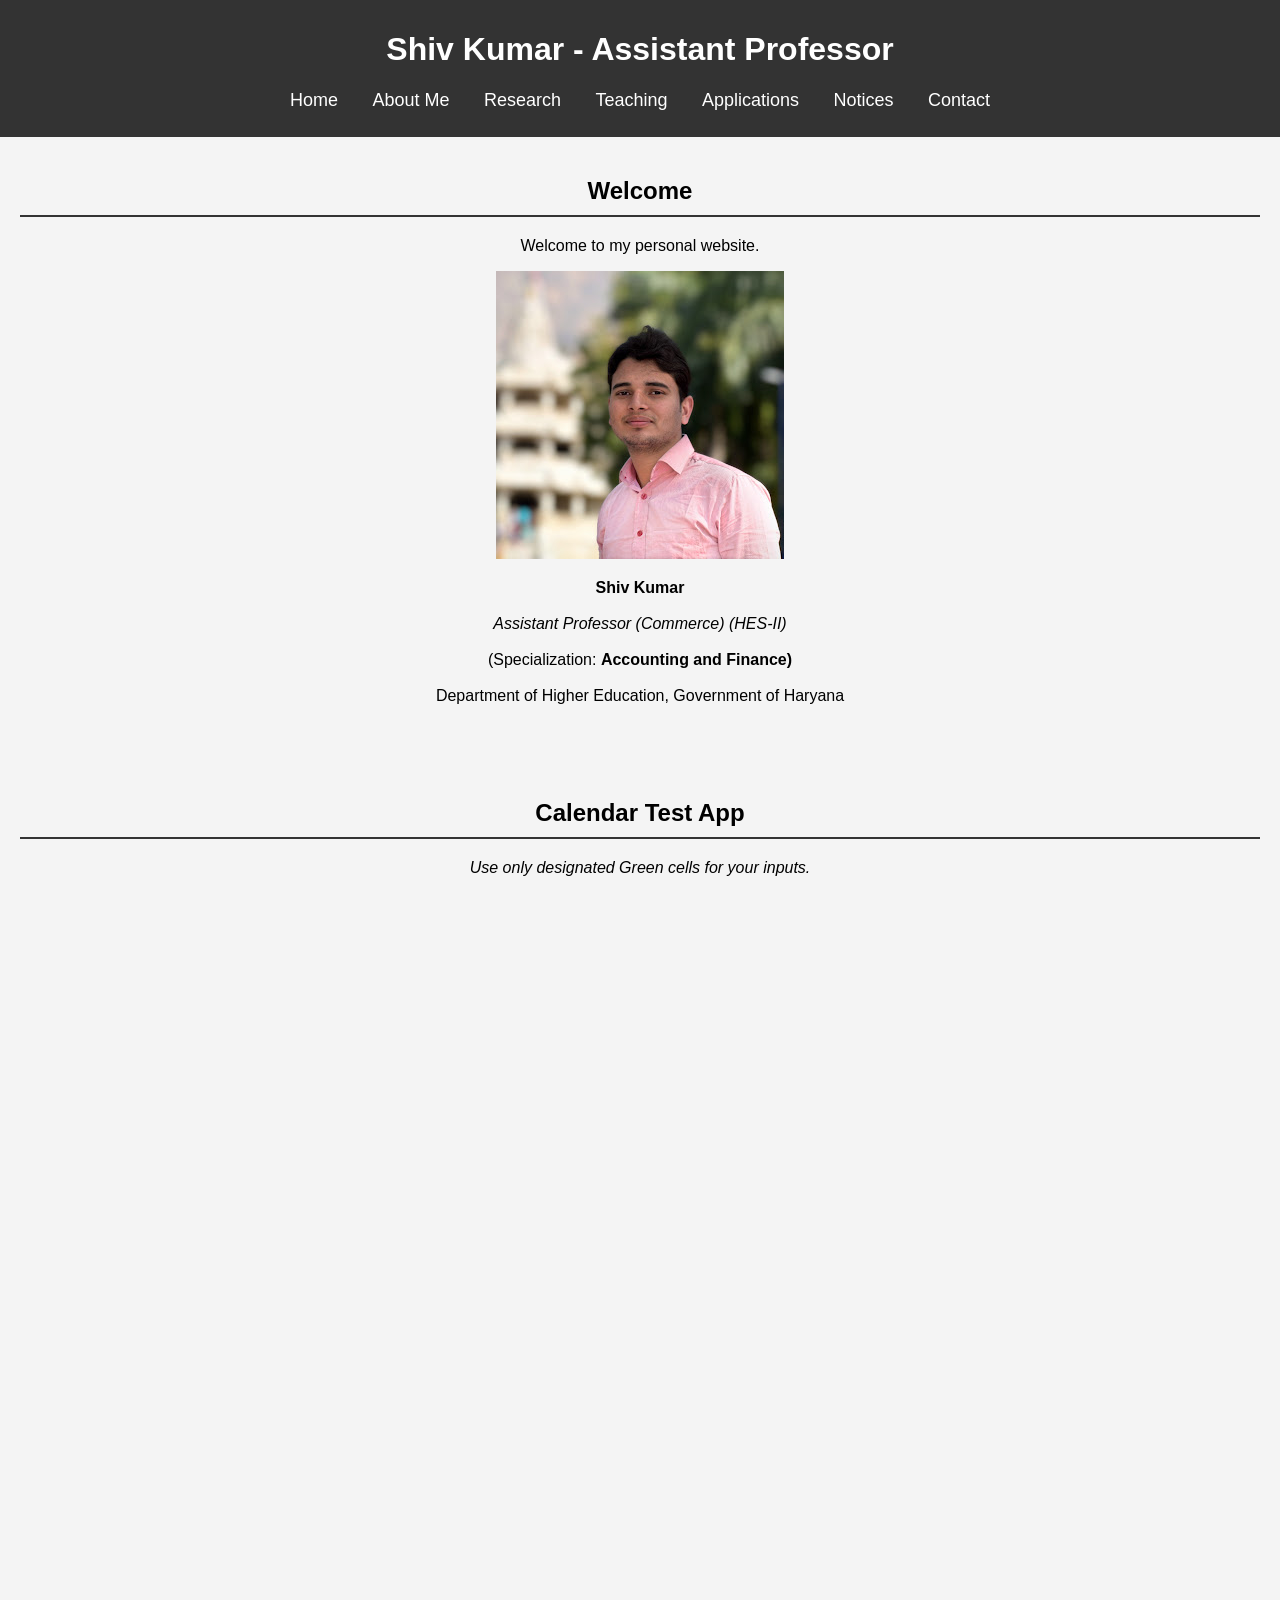
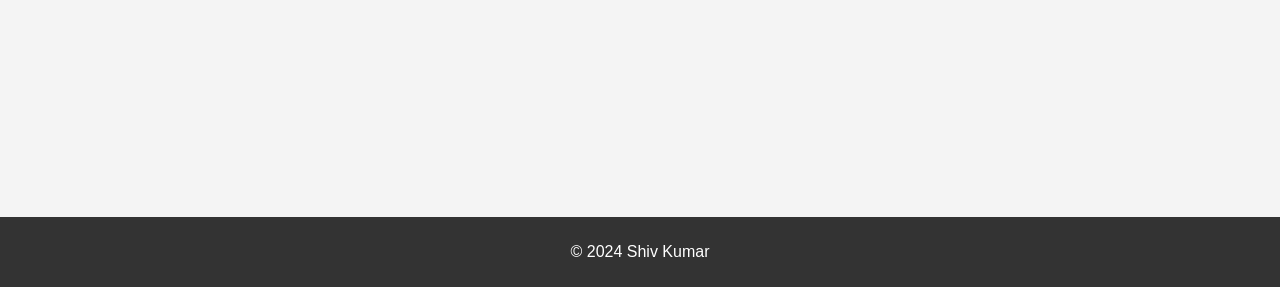
==== index.html @ b19b98e0 "Update navigation and content in index.html" ====
<!DOCTYPE html>
<html lang="en">
<head>
    <meta charset="UTF-8">
    <meta name="viewport" content="width=device-width, initial-scale=1.0">
    <title>Shiv Kumar - Assistant Professor</title>
    <link rel="stylesheet" href="styles.css">
</head>
<body>
    <header>
        <h1>Shiv Kumar - Assistant Professor</h1>
        <nav>
            <ul>
                <li><a href="index.html">Home</a></li>
                <li><a href="about.html">About Me</a></li>
                <li><a href="research.html">Research</a></li>
                <li><a href="teaching.html">Teaching</a></li>
                <li><a href="applications.html">Applications</a></li>
                <li><a href="notices.html">Notices</a></li>
                <li><a href="contact.html">Contact</a></li>
            </ul>
        </nav>
    </header>
    <center>
    <section id="welcome">
        <h2>Welcome</h2>
        <p>Welcome to my personal website.<p /> 
        <img src="your-image.jpg" alt="Your Image" class="center">
        <p> <strong>Shiv Kumar</strong> <br> </br> 
        <em>Assistant Professor (Commerce) (HES-II) </em> <br> </br>
        (Specialization: <strong>Accounting and Finance)</strong> <br> </br>
        Department of Higher Education, Government of Haryana  <br> </br> 
        </p> </center>
    
	</section>
    <center>    
    <section id="excelSection"> 
      <h2>Calendar Test App</h2>
		<p><em>Use only designated Green cells for your inputs.</em></p> 
      <!-- Replace the src below with the actual embed link from OneDrive -->
      <iframe width="1160" height="900" frameborder="0" scrolling="no" src="https://1drv.ms/x/c/396a1a8f22414c96/IQTPSV_ye3naRZGY0El8PyOSAfvU5MnJg1t62WobRX8FXQQ?em=2&AllowTyping=True&ActiveCell='CalMatrix'!c2&wdHideGridlines=True&wdHideHeaders=True&wdInConfigurator=True&wdInConfigurator=True"></iframe>
	  </center>
	</section>  
    <footer>
        <p>&copy; 2024 Shiv Kumar</p>
    </footer>
</body>
</html>
---- styles.css ----
body {
    font-family: Arial, sans-serif;
    margin: 0;
    padding: 0;
    background-color: #f4f4f4;
}

header {
    background-color: #333;
    color: #fff;
    padding: 10px 0;
    text-align: center;
}

nav {
    text-align: center;
    margin: 10px 0;
}

nav ul {
    list-style-type: none;
    padding: 0;
}

nav ul li {
    display: inline;
    margin: 0 15px;
}

nav ul li a {
    color: #fff;
    text-decoration: none;
    font-size: 18px;
}

section {
    padding: 20px;
}

footer {
    background-color: #333;
    color: #fff;
    text-align: center;
    padding: 10px 0;
    position: relative;
    width: 100%;
    bottom: 0;
}

h2 {
    border-bottom: 2px solid #333;
    padding-bottom: 10px;
    margin-bottom: 20px;
}

table {
    width: 100%;
    border-collapse: collapse;
    margin-bottom: 20px;
}

table, th, td {
    border: 1px solid #ddd;
}

th, td {
    padding: 10px;
    text-align: left;
}

th {
    background-color: #f2f2f2;
}

img {
    max-width: 100%;
    height: auto;
}
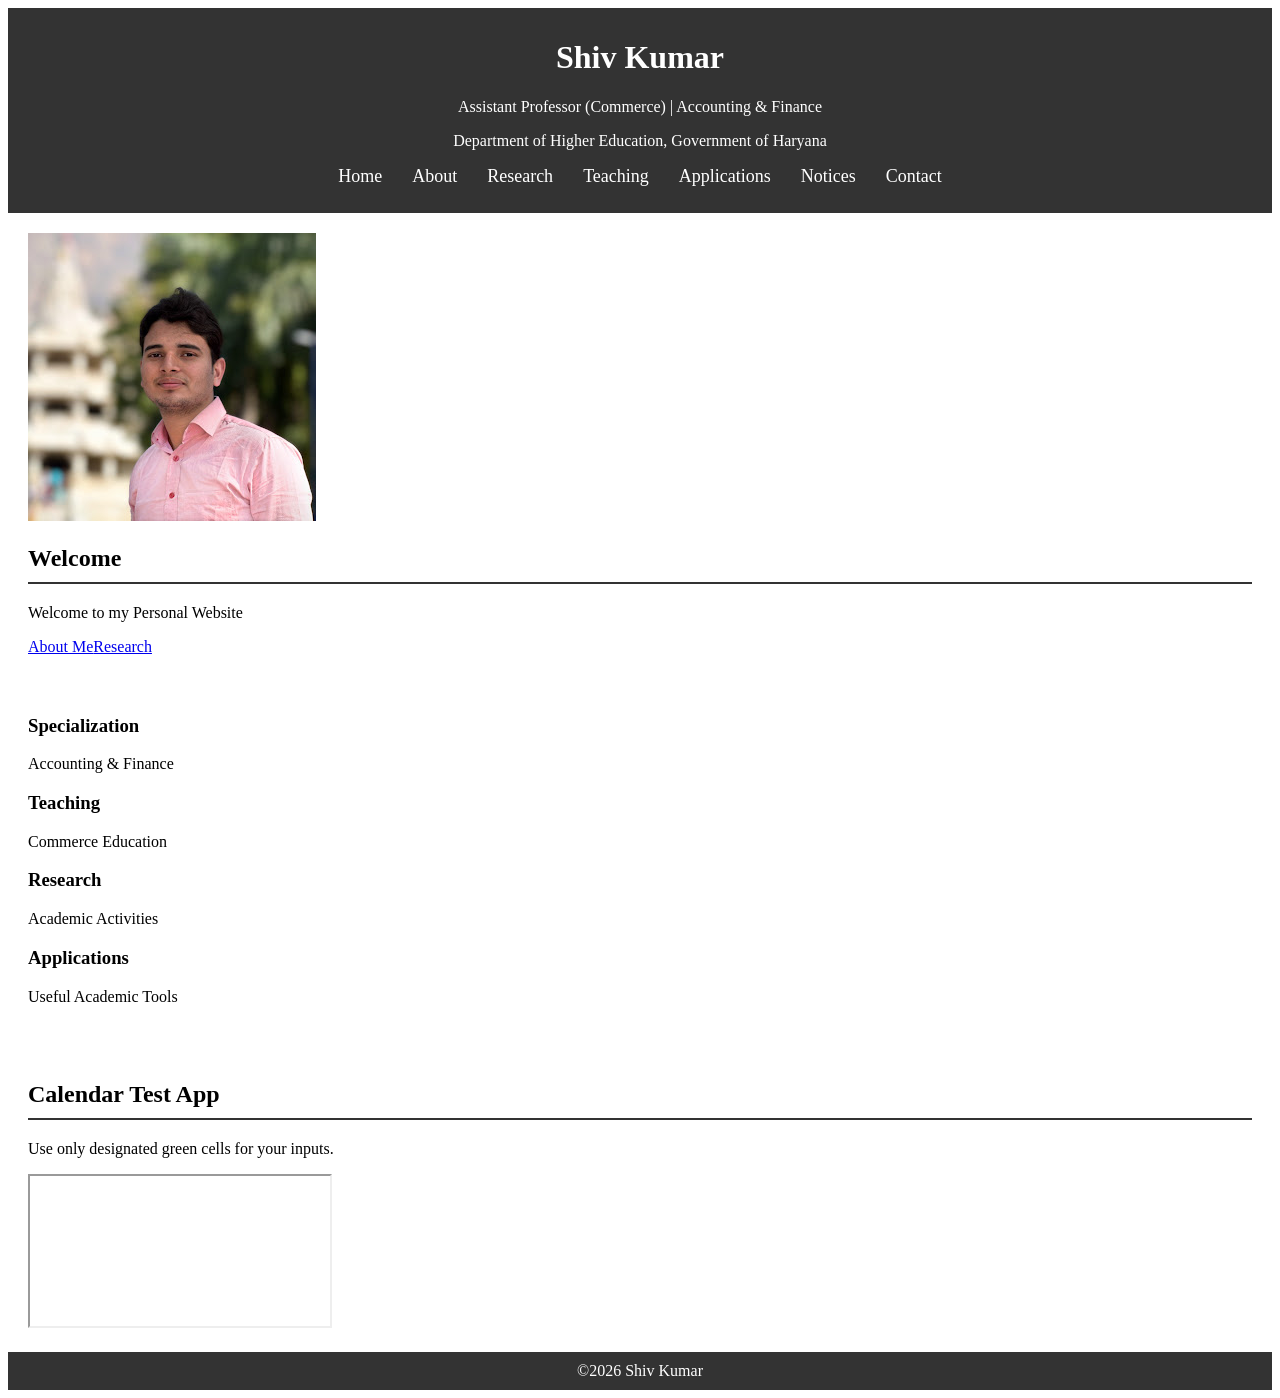
==== commit b093394e: "Update index.html" ====
--- a/index.html
+++ b/index.html
@@ -1,48 +1 @@
-<!DOCTYPE html>
-<html lang="en">
-<head>
-    <meta charset="UTF-8">
-    <meta name="viewport" content="width=device-width, initial-scale=1.0">
-    <title>Shiv Kumar - Assistant Professor</title>
-    <link rel="stylesheet" href="styles.css">
-</head>
-<body>
-    <header>
-        <h1>Shiv Kumar - Assistant Professor</h1>
-        <nav>
-            <ul>
-                <li><a href="index.html">Home</a></li>
-                <li><a href="about.html">About Me</a></li>
-                <li><a href="research.html">Research</a></li>
-                <li><a href="teaching.html">Teaching</a></li>
-                <li><a href="applications.html">Applications</a></li>
-                <li><a href="notices.html">Notices</a></li>
-                <li><a href="contact.html">Contact</a></li>
-            </ul>
-        </nav>
-    </header>
-    <center>
-    <section id="welcome">
-        <h2>Welcome</h2>
-        <p>Welcome to my personal website.<p /> 
-        <img src="your-image.jpg" alt="Your Image" class="center">
-        <p> <strong>Shiv Kumar</strong> <br> </br> 
-        <em>Assistant Professor (Commerce) (HES-II) </em> <br> </br>
-        (Specialization: <strong>Accounting and Finance)</strong> <br> </br>
-        Department of Higher Education, Government of Haryana  <br> </br> 
-        </p> </center>
-    
-	</section>
-    <center>    
-    <section id="excelSection"> 
-      <h2>Calendar Test App</h2>
-		<p><em>Use only designated Green cells for your inputs.</em></p> 
-      <!-- Replace the src below with the actual embed link from OneDrive -->
-      <iframe width="1160" height="900" frameborder="0" scrolling="no" src="https://1drv.ms/x/c/396a1a8f22414c96/IQTPSV_ye3naRZGY0El8PyOSAfvU5MnJg1t62WobRX8FXQQ?em=2&AllowTyping=True&ActiveCell='CalMatrix'!c2&wdHideGridlines=True&wdHideHeaders=True&wdInConfigurator=True&wdInConfigurator=True"></iframe>
-	  </center>
-	</section>  
-    <footer>
-        <p>&copy; 2024 Shiv Kumar</p>
-    </footer>
-</body>
-</html>
+<!doctype html><html><head><meta charset='utf-8'><meta name='viewport' content='width=device-width,initial-scale=1'><title>Shiv Kumar | Assistant Professor</title><link rel='stylesheet' href='styles.css'></head><body><header><h1>Shiv Kumar</h1><div>Assistant Professor (Commerce) | Accounting & Finance<p>Department of Higher Education, Government of Haryana</p></div><nav><ul><li><a href='index.html'>Home</a></li><li><a href='about.html'>About</a></li><li><a href='research.html'>Research</a></li><li><a href='teaching.html'>Teaching</a></li><li><a href='applications.html'>Applications</a></li><li><a href='notices.html'>Notices</a></li><li><a href='contact.html'>Contact</a></li></ul></nav></header><section class='hero'><img src='your-image.jpg' class='profile-photo'><h2>Welcome</h2><p class='tag'>Welcome to my Personal Website</p><div class='buttons'><a href='about.html'>About Me</a><a href='research.html'>Research</a></div></section><section><div class='cards'><div class='card'><h3>Specialization</h3><p>Accounting & Finance</p></div><div class='card'><h3>Teaching</h3><p>Commerce Education</p></div><div class='card'><h3>Research</h3><p>Academic Activities</p></div><div class='card'><h3>Applications</h3><p>Useful Academic Tools</p></div></div></section><section><h2>Calendar Test App</h2><p>Use only designated green cells for your inputs.</p><iframe src='https://1drv.ms/x/c/396a1a8f22414c96/IQTPSV_ye3naRZGY0El8PyOSAfvU5MnJg1t62WobRX8FXQQ?em=2&AllowTyping=True&ActiveCell='></iframe></section><footer>&copy;2026 Shiv Kumar</footer></body></html>
--- a/styles.css
+++ b/styles.css
@@ -1,4 +1,4 @@
-body {
+kbody {
     font-family: Arial, sans-serif;
     margin: 0;
     padding: 0;
@@ -76,3 +76,9 @@
     max-width: 100%;
     height: auto;
 }
+
+.linkedin-wrap {
+  display: flex;
+  justify-content: center;
+  align-items: center;
+}
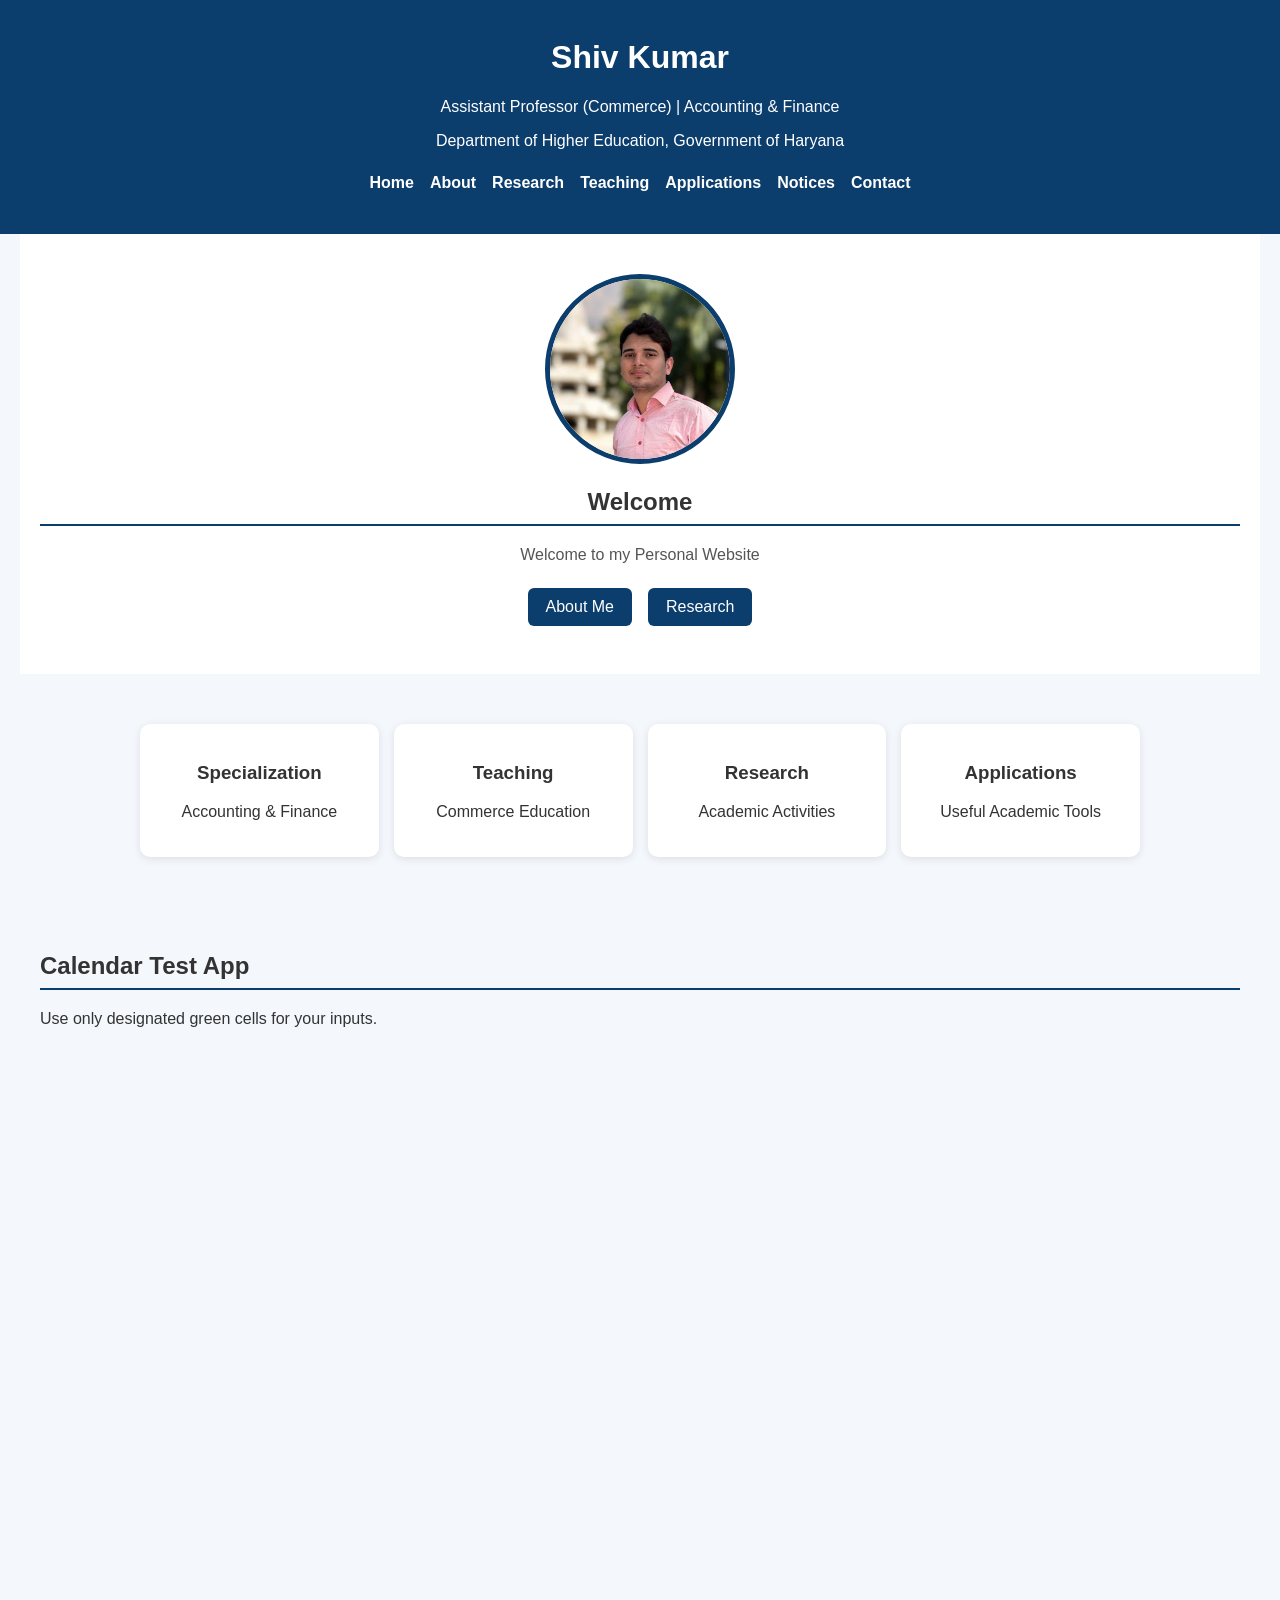
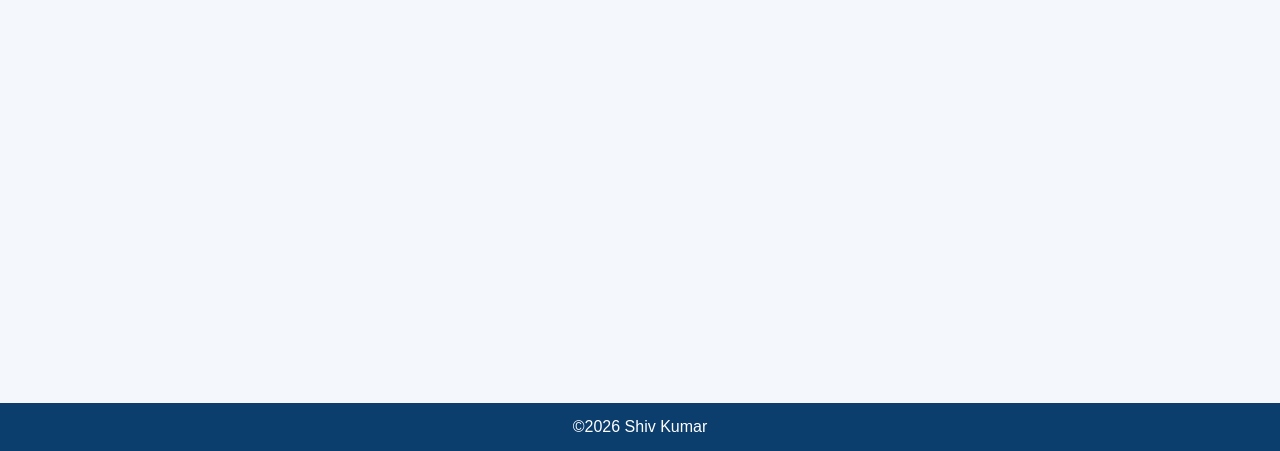
==== commit 2cbf51f6: "Update index.html" ====
--- a/index.html
+++ b/index.html
@@ -1 +1,20 @@
-<!doctype html><html><head><meta charset='utf-8'><meta name='viewport' content='width=device-width,initial-scale=1'><title>Shiv Kumar | Assistant Professor</title><link rel='stylesheet' href='styles.css'></head><body><header><h1>Shiv Kumar</h1><div>Assistant Professor (Commerce) | Accounting & Finance<p>Department of Higher Education, Government of Haryana</p></div><nav><ul><li><a href='index.html'>Home</a></li><li><a href='about.html'>About</a></li><li><a href='research.html'>Research</a></li><li><a href='teaching.html'>Teaching</a></li><li><a href='applications.html'>Applications</a></li><li><a href='notices.html'>Notices</a></li><li><a href='contact.html'>Contact</a></li></ul></nav></header><section class='hero'><img src='your-image.jpg' class='profile-photo'><h2>Welcome</h2><p class='tag'>Welcome to my Personal Website</p><div class='buttons'><a href='about.html'>About Me</a><a href='research.html'>Research</a></div></section><section><div class='cards'><div class='card'><h3>Specialization</h3><p>Accounting & Finance</p></div><div class='card'><h3>Teaching</h3><p>Commerce Education</p></div><div class='card'><h3>Research</h3><p>Academic Activities</p></div><div class='card'><h3>Applications</h3><p>Useful Academic Tools</p></div></div></section><section><h2>Calendar Test App</h2><p>Use only designated green cells for your inputs.</p><iframe src='https://1drv.ms/x/c/396a1a8f22414c96/IQTPSV_ye3naRZGY0El8PyOSAfvU5MnJg1t62WobRX8FXQQ?em=2&AllowTyping=True&ActiveCell='></iframe></section><footer>&copy;2026 Shiv Kumar</footer></body></html>
+<!doctype html>
+<html>
+  <head>
+    <meta charset='utf-8'>
+    <meta name='viewport' content='width=device-width,initial-scale=1'>
+    <title>Shiv Kumar | Assistant Professor</title>
+    <link rel='stylesheet' href='styles.css'>
+  </head>
+  <body>
+    <header>
+      <h1>Shiv Kumar</h1>
+      <div>Assistant Professor (Commerce) | Accounting & Finance<p>Department of Higher Education, Government of Haryana</p>
+      </div><nav><ul><li><a href='index.html'>Home</a></li><li><a href='about.html'>About</a></li><li><a href='research.html'>Research</a></li><li><a href='teaching.html'>Teaching</a></li><li><a href='applications.html'>Applications</a></li><li><a href='notices.html'>Notices</a></li><li><a href='contact.html'>Contact</a></li></ul></nav></header>
+    <section class='hero'>
+      <img src='your-image.jpg' class='profile-photo'>
+      <h2>Welcome</h2>
+      <p class='tag'>Welcome to my Personal Website</p>
+      <div class='buttons'><a href='about.html'>About Me</a><a href='research.html'>Research</a></div></section><section><div class='cards'><div class='card'><h3>Specialization</h3><p>Accounting & Finance</p></div><div class='card'><h3>Teaching</h3><p>Commerce Education</p></div><div class='card'><h3>Research</h3><p>Academic Activities</p></div><div class='card'><h3>Applications</h3><p>Useful Academic Tools</p></div></div></section>
+    <section><h2>Calendar Test App</h2><p>Use only designated green cells for your inputs.</p>
+      <iframe src='https://1drv.ms/x/c/396a1a8f22414c96/IQTPSV_ye3naRZGY0El8PyOSAfvU5MnJg1t62WobRX8FXQQ?em=2&AllowTyping=True&ActiveCell=CalMatrix!b2'></iframe></section><footer>&copy;2026 Shiv Kumar</footer></body></html>
--- a/styles.css
+++ b/styles.css
@@ -1,84 +1,8 @@
-kbody {
-    font-family: Arial, sans-serif;
-    margin: 0;
-    padding: 0;
-    background-color: #f4f4f4;
-}
-
-header {
-    background-color: #333;
-    color: #fff;
-    padding: 10px 0;
-    text-align: center;
-}
-
-nav {
-    text-align: center;
-    margin: 10px 0;
-}
-
-nav ul {
-    list-style-type: none;
-    padding: 0;
-}
-
-nav ul li {
-    display: inline;
-    margin: 0 15px;
-}
-
-nav ul li a {
-    color: #fff;
-    text-decoration: none;
-    font-size: 18px;
-}
-
-section {
-    padding: 20px;
-}
-
-footer {
-    background-color: #333;
-    color: #fff;
-    text-align: center;
-    padding: 10px 0;
-    position: relative;
-    width: 100%;
-    bottom: 0;
-}
-
-h2 {
-    border-bottom: 2px solid #333;
-    padding-bottom: 10px;
-    margin-bottom: 20px;
-}
-
-table {
-    width: 100%;
-    border-collapse: collapse;
-    margin-bottom: 20px;
-}
-
-table, th, td {
-    border: 1px solid #ddd;
-}
-
-th, td {
-    padding: 10px;
-    text-align: left;
-}
-
-th {
-    background-color: #f2f2f2;
-}
-
-img {
-    max-width: 100%;
-    height: auto;
-}
-
-.linkedin-wrap {
-  display: flex;
-  justify-content: center;
-  align-items: center;
-}
+body{font-family:Segoe UI,Arial,sans-serif;margin:0;background:#f4f7fb;color:#333}
+header{background:#0b3d6d;color:#fff;padding:18px;text-align:center;position:sticky;top:0}
+nav ul{list-style:none;padding:0}nav li{display:inline-block;margin:8px}nav a{color:#fff;text-decoration:none;font-weight:600}
+.hero{text-align:center;padding:40px 20px;background:white}.profile-photo{width:180px;height:180px;border-radius:50%;border:5px solid #0b3d6d}.tag{color:#555}
+.buttons a{display:inline-block;margin:8px;padding:10px 18px;background:#0b3d6d;color:#fff;text-decoration:none;border-radius:6px}
+.cards{display:grid;grid-template-columns:repeat(auto-fit,minmax(180px,1fr));gap:15px;max-width:1000px;margin:25px auto}.card{background:#fff;padding:20px;border-radius:10px;box-shadow:0 2px 8px rgba(0,0,0,.1);text-align:center}
+section{padding:25px;max-width:1200px;margin:auto}iframe{width:100%;max-width:1160px;height:900px;border:none}
+footer{background:#0b3d6d;color:#fff;text-align:center;padding:15px;margin-top:30px}h2{border-bottom:2px solid #0b3d6d;padding-bottom:8px}
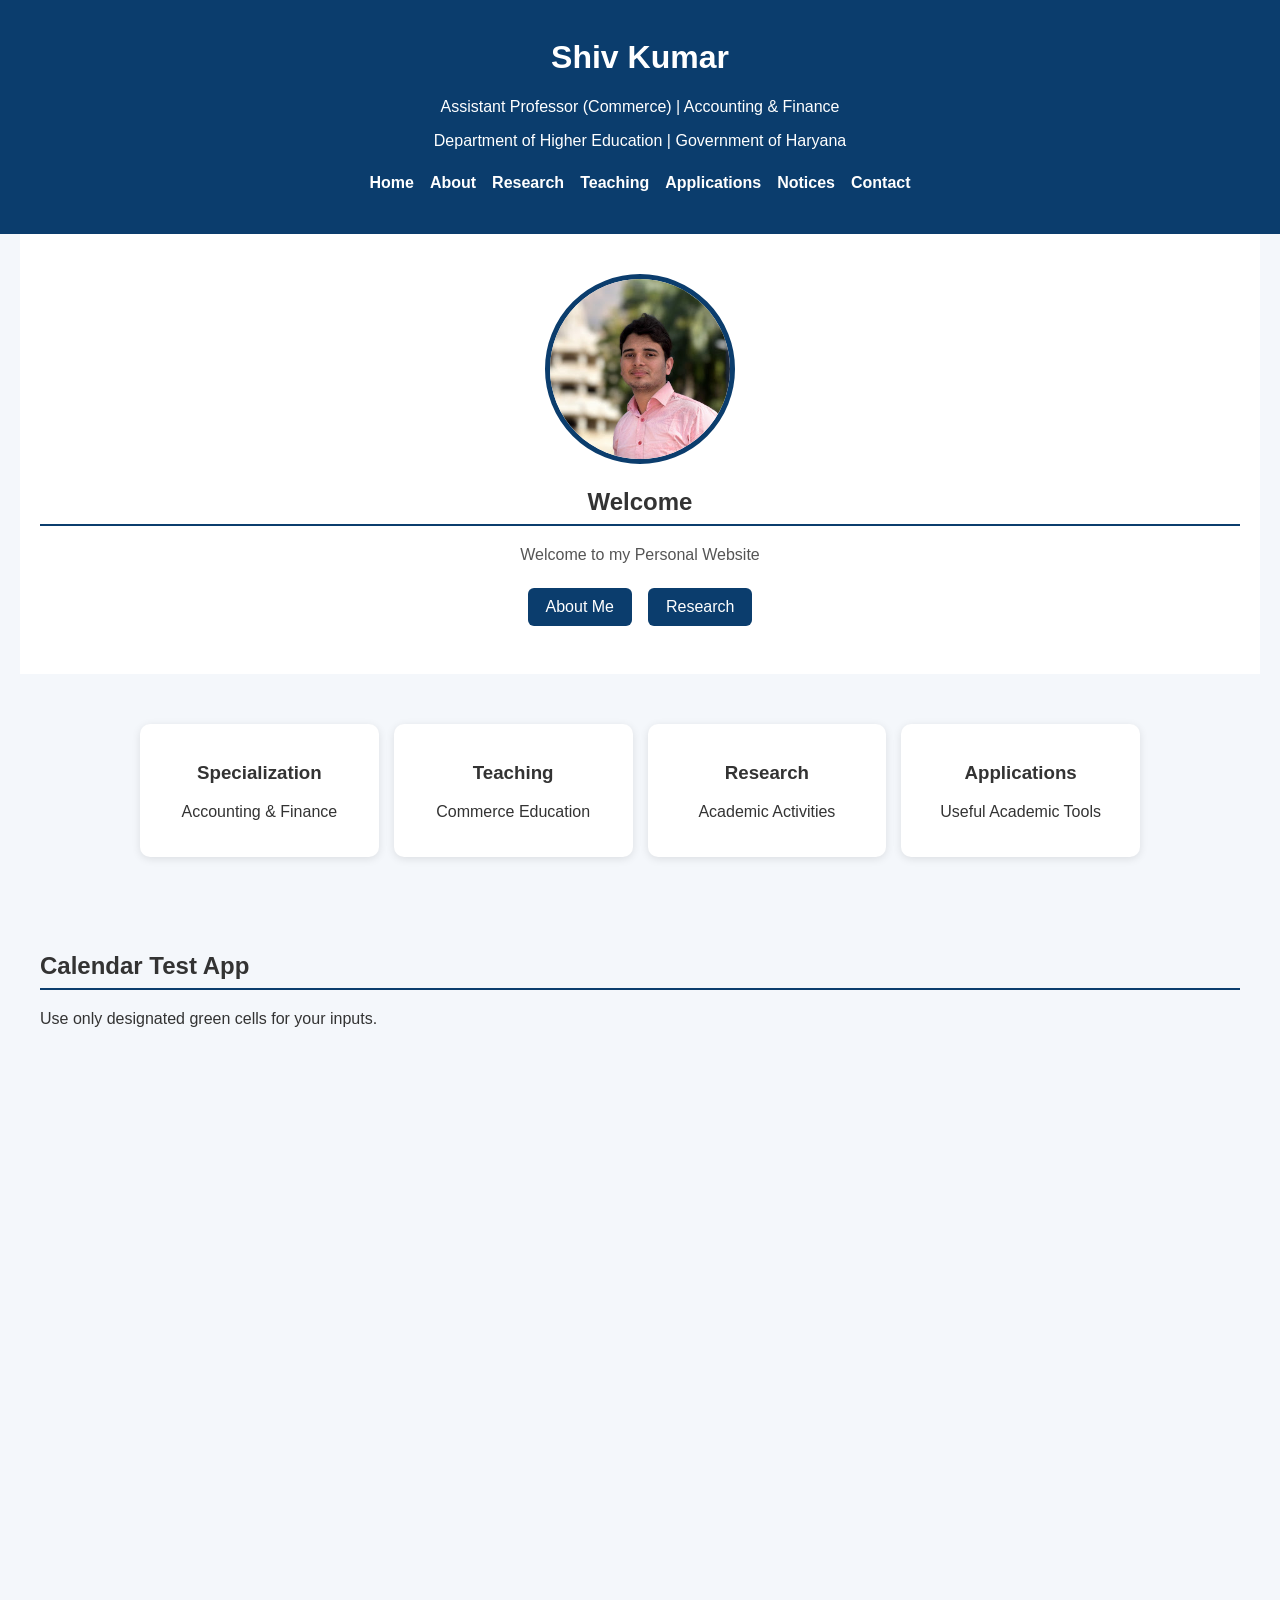
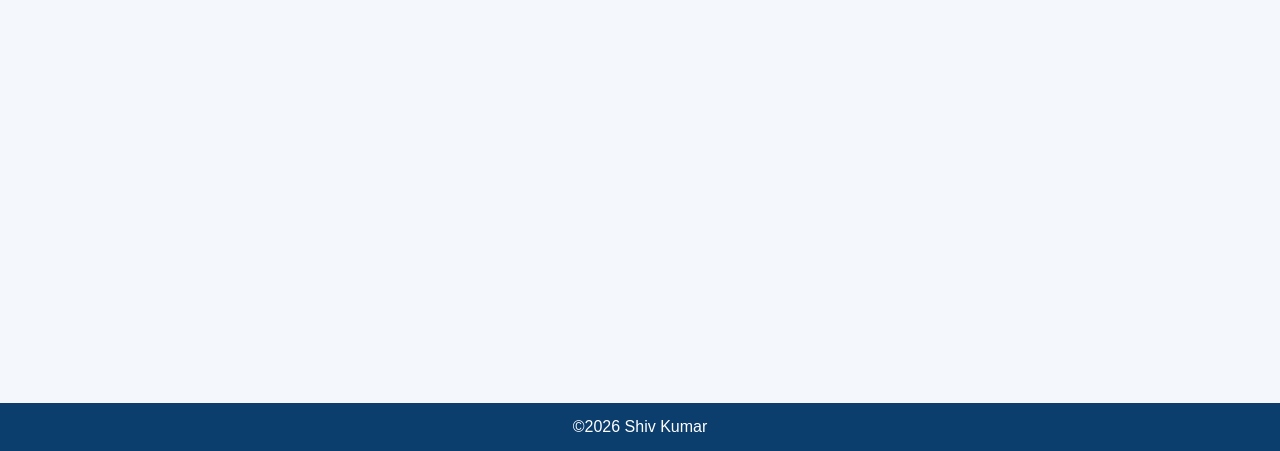
==== commit d4b90028: "Update index.html" ====
--- a/index.html
+++ b/index.html
@@ -9,7 +9,7 @@
   <body>
     <header>
       <h1>Shiv Kumar</h1>
-      <div>Assistant Professor (Commerce) | Accounting & Finance<p>Department of Higher Education, Government of Haryana</p>
+      <div>Assistant Professor (Commerce) | Accounting & Finance<p>Department of Higher Education | Government of Haryana</p>
       </div><nav><ul><li><a href='index.html'>Home</a></li><li><a href='about.html'>About</a></li><li><a href='research.html'>Research</a></li><li><a href='teaching.html'>Teaching</a></li><li><a href='applications.html'>Applications</a></li><li><a href='notices.html'>Notices</a></li><li><a href='contact.html'>Contact</a></li></ul></nav></header>
     <section class='hero'>
       <img src='your-image.jpg' class='profile-photo'>
@@ -17,4 +17,4 @@
       <p class='tag'>Welcome to my Personal Website</p>
       <div class='buttons'><a href='about.html'>About Me</a><a href='research.html'>Research</a></div></section><section><div class='cards'><div class='card'><h3>Specialization</h3><p>Accounting & Finance</p></div><div class='card'><h3>Teaching</h3><p>Commerce Education</p></div><div class='card'><h3>Research</h3><p>Academic Activities</p></div><div class='card'><h3>Applications</h3><p>Useful Academic Tools</p></div></div></section>
     <section><h2>Calendar Test App</h2><p>Use only designated green cells for your inputs.</p>
-      <iframe src='https://1drv.ms/x/c/396a1a8f22414c96/IQTPSV_ye3naRZGY0El8PyOSAfvU5MnJg1t62WobRX8FXQQ?em=2&AllowTyping=True&ActiveCell=CalMatrix!b2'></iframe></section><footer>&copy;2026 Shiv Kumar</footer></body></html>
+      <iframe src='https://1drv.ms/x/c/396a1a8f22414c96/IQTPSV_ye3naRZGY0El8PyOSAfvU5MnJg1t62WobRX8FXQQ?em=2&AllowTyping=True&ActiveCell=CalMatrix!c2'></iframe></section><footer>&copy;2026 Shiv Kumar</footer></body></html>
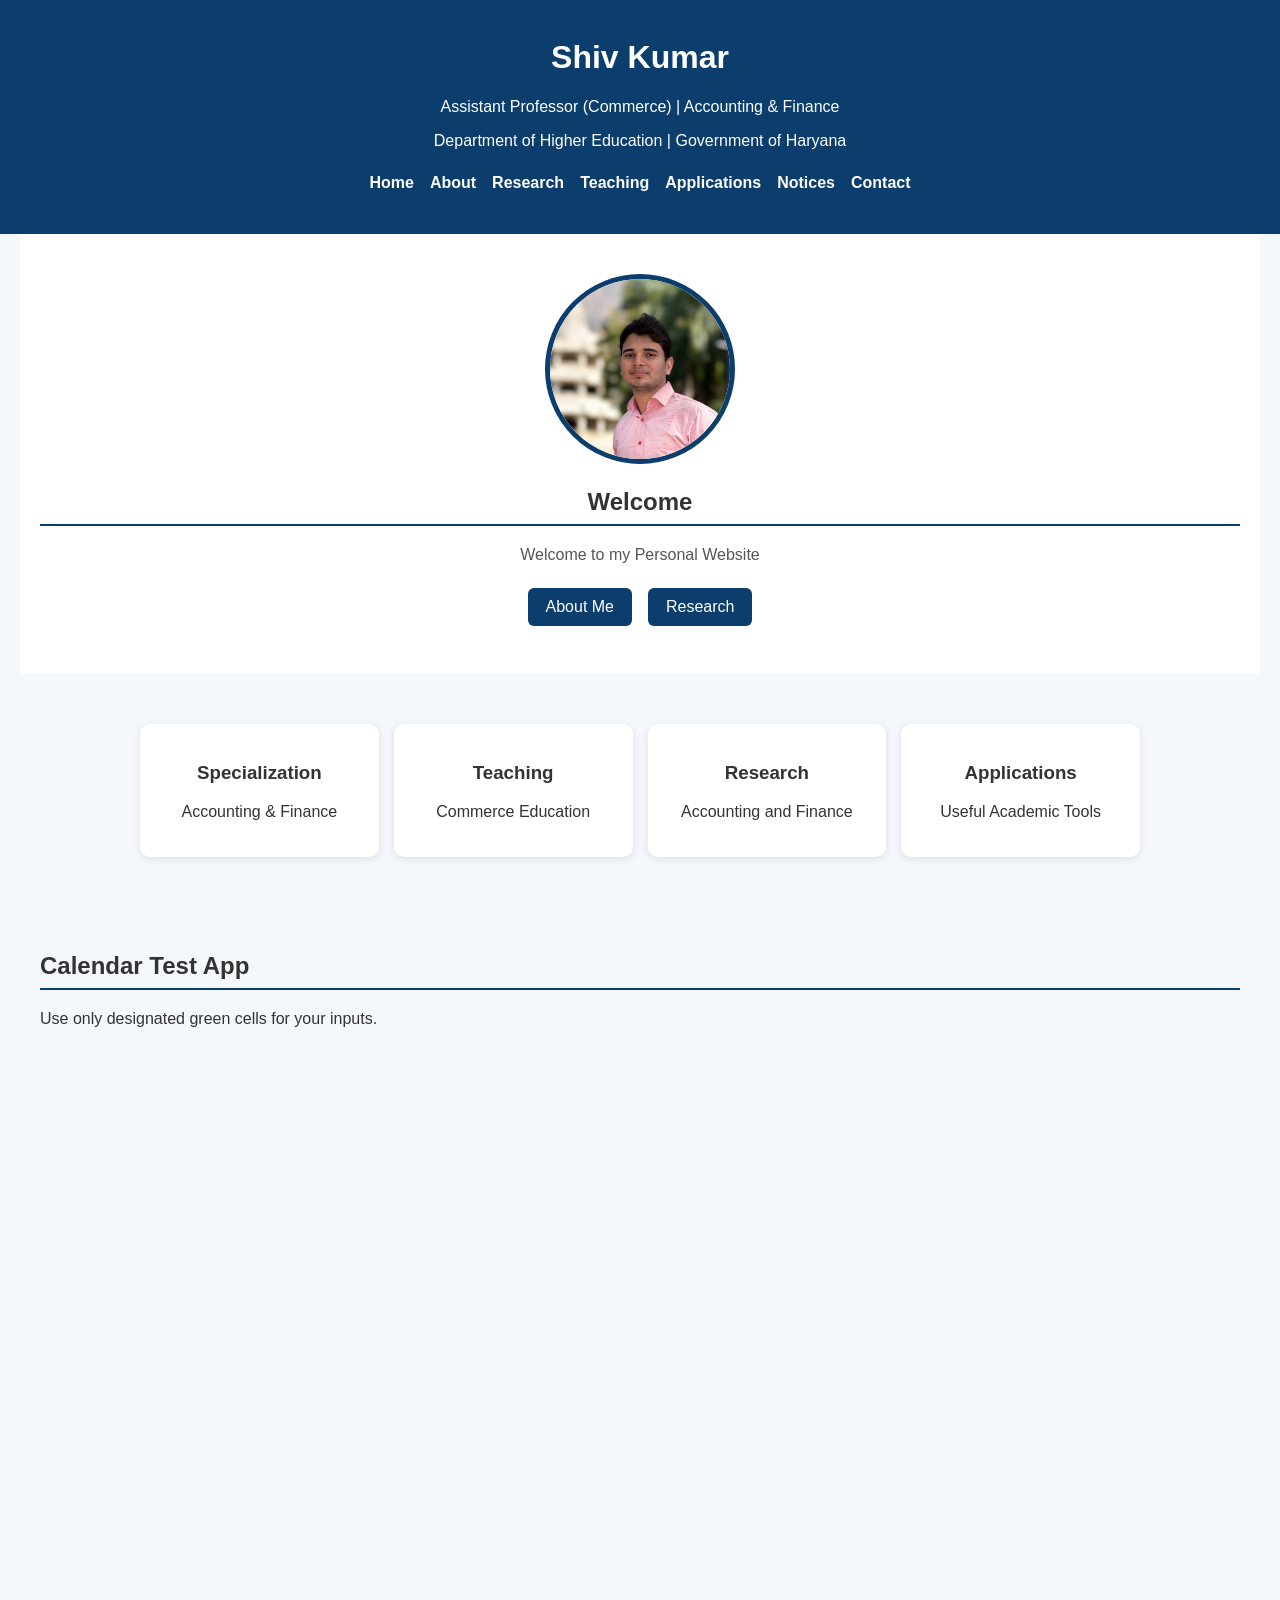
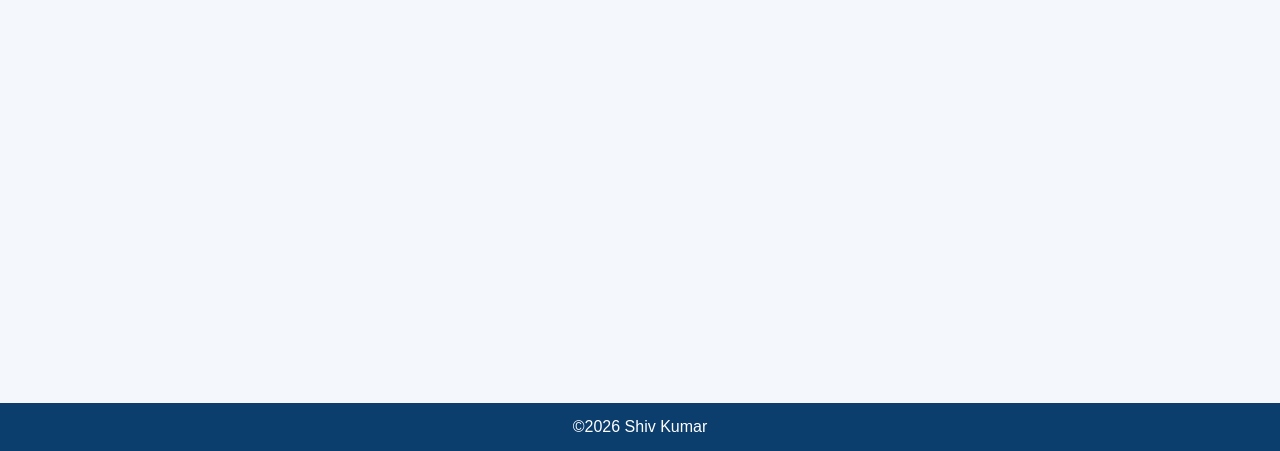
==== commit 4c5a2d35: "Update index.html" ====
--- a/index.html
+++ b/index.html
@@ -15,6 +15,6 @@
       <img src='your-image.jpg' class='profile-photo'>
       <h2>Welcome</h2>
       <p class='tag'>Welcome to my Personal Website</p>
-      <div class='buttons'><a href='about.html'>About Me</a><a href='research.html'>Research</a></div></section><section><div class='cards'><div class='card'><h3>Specialization</h3><p>Accounting & Finance</p></div><div class='card'><h3>Teaching</h3><p>Commerce Education</p></div><div class='card'><h3>Research</h3><p>Academic Activities</p></div><div class='card'><h3>Applications</h3><p>Useful Academic Tools</p></div></div></section>
+      <div class='buttons'><a href='about.html'>About Me</a><a href='research.html'>Research</a></div></section><section><div class='cards'><div class='card'><h3>Specialization</h3><p>Accounting & Finance</p></div><div class='card'><h3>Teaching</h3><p>Commerce Education</p></div><div class='card'><h3>Research</h3><p>Accounting and Finance</p></div><div class='card'><h3>Applications</h3><p>Useful Academic Tools</p></div></div></section>
     <section><h2>Calendar Test App</h2><p>Use only designated green cells for your inputs.</p>
       <iframe src='https://1drv.ms/x/c/396a1a8f22414c96/IQTPSV_ye3naRZGY0El8PyOSAfvU5MnJg1t62WobRX8FXQQ?em=2&AllowTyping=True&ActiveCell=CalMatrix!c2'></iframe></section><footer>&copy;2026 Shiv Kumar</footer></body></html>
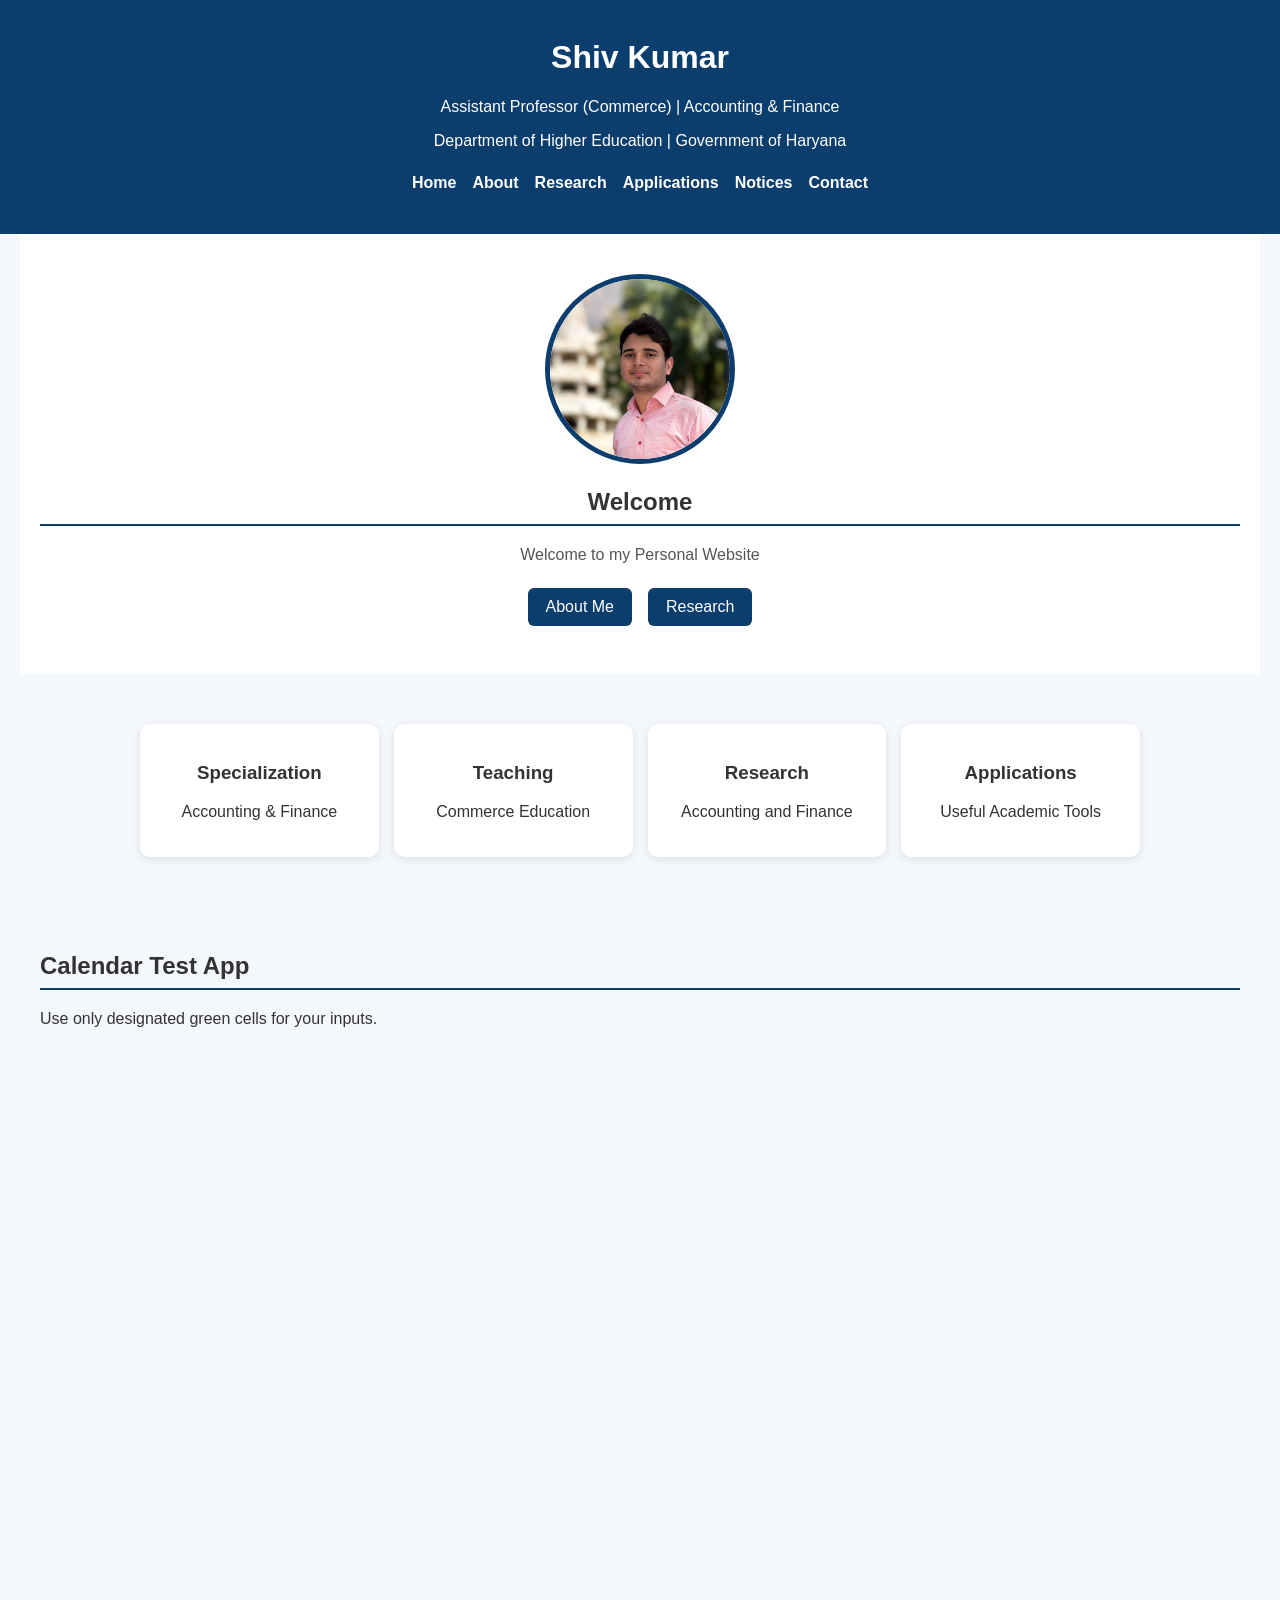
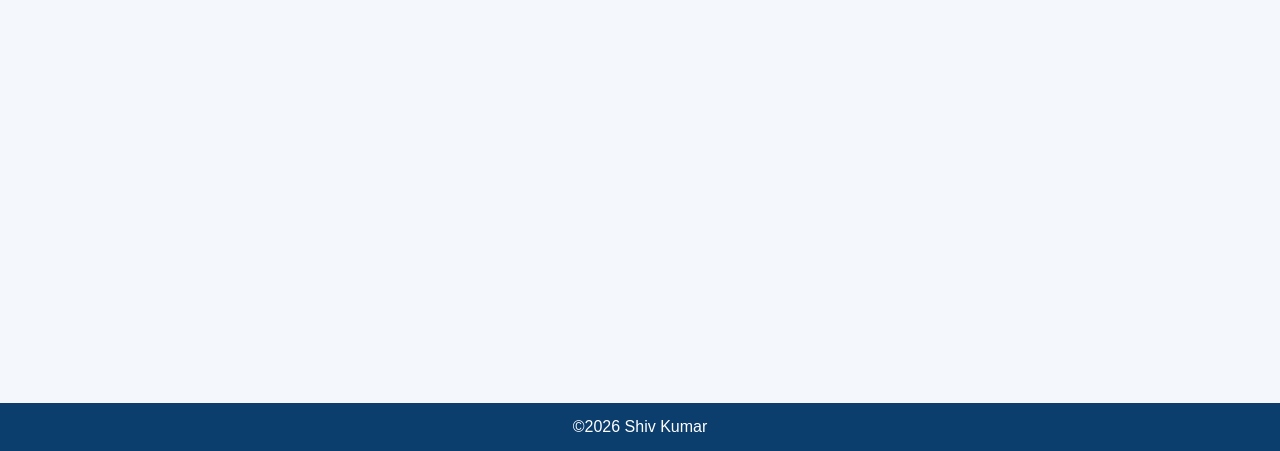
==== commit e0fee45b: "Update index.html" ====
--- a/index.html
+++ b/index.html
@@ -10,7 +10,7 @@
     <header>
       <h1>Shiv Kumar</h1>
       <div>Assistant Professor (Commerce) | Accounting & Finance<p>Department of Higher Education | Government of Haryana</p>
-      </div><nav><ul><li><a href='index.html'>Home</a></li><li><a href='about.html'>About</a></li><li><a href='research.html'>Research</a></li><li><a href='teaching.html'>Teaching</a></li><li><a href='applications.html'>Applications</a></li><li><a href='notices.html'>Notices</a></li><li><a href='contact.html'>Contact</a></li></ul></nav></header>
+      </div><nav><ul><li><a href='index.html'>Home</a></li><li><a href='about.html'>About</a></li><li><a href='research.html'>Research</a></li><li><a href='applications.html'>Applications</a></li><li><a href='notices.html'>Notices</a></li><li><a href='contact.html'>Contact</a></li></ul></nav></header>
     <section class='hero'>
       <img src='your-image.jpg' class='profile-photo'>
       <h2>Welcome</h2>
--- a/styles.css
+++ b/styles.css
@@ -6,3 +6,30 @@
 .cards{display:grid;grid-template-columns:repeat(auto-fit,minmax(180px,1fr));gap:15px;max-width:1000px;margin:25px auto}.card{background:#fff;padding:20px;border-radius:10px;box-shadow:0 2px 8px rgba(0,0,0,.1);text-align:center}
 section{padding:25px;max-width:1200px;margin:auto}iframe{width:100%;max-width:1160px;height:900px;border:none}
 footer{background:#0b3d6d;color:#fff;text-align:center;padding:15px;margin-top:30px}h2{border-bottom:2px solid #0b3d6d;padding-bottom:8px}
+
+table {
+    border-collapse: collapse;
+    width: 80%;
+    margin: 20px auto;
+}
+
+th, td {
+    border: 1px solid #ccc;
+    padding: 10px;
+}
+
+/* Center aligned headings */
+th {
+    text-align: center;
+    background-color: #f2f2f2;
+}
+
+/* Left aligned table content */
+td {
+    text-align: left;
+}
+
+/* Right aligned date/year column */
+.date {
+    text-align: right;
+}
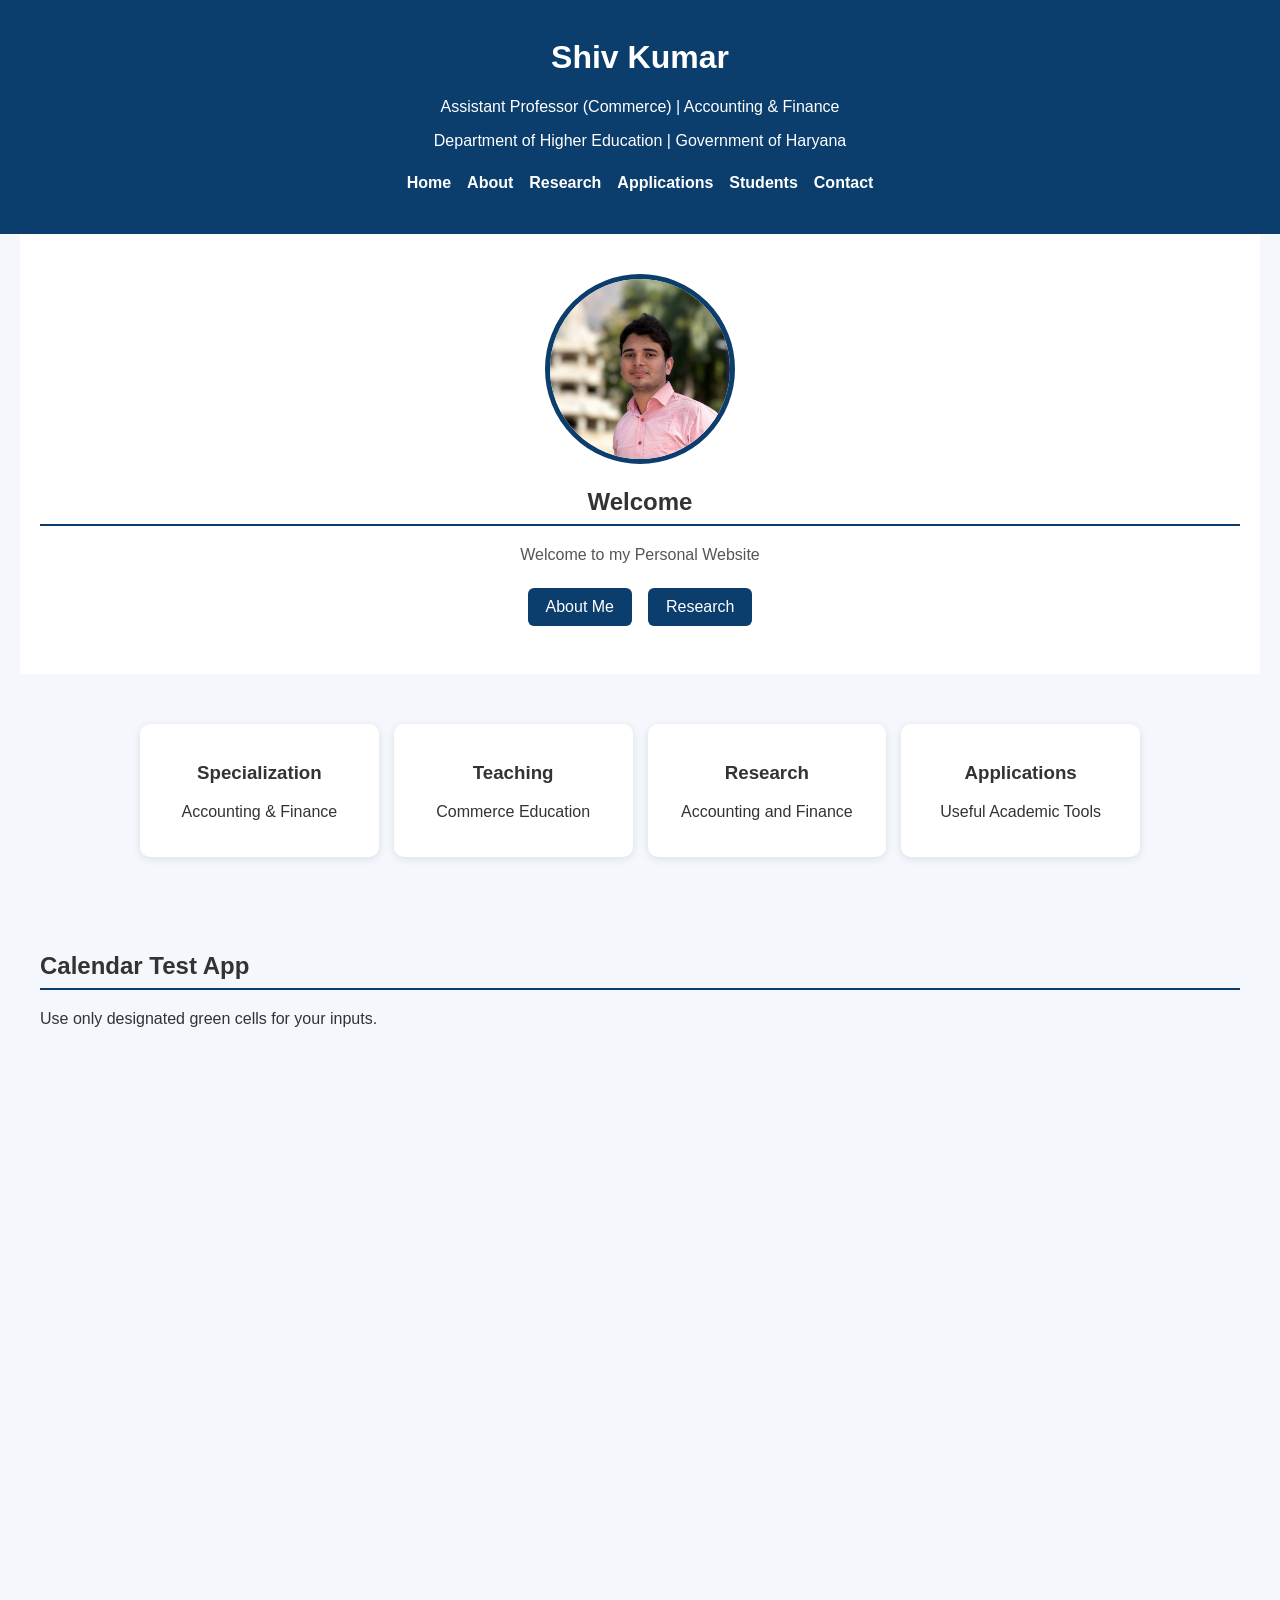
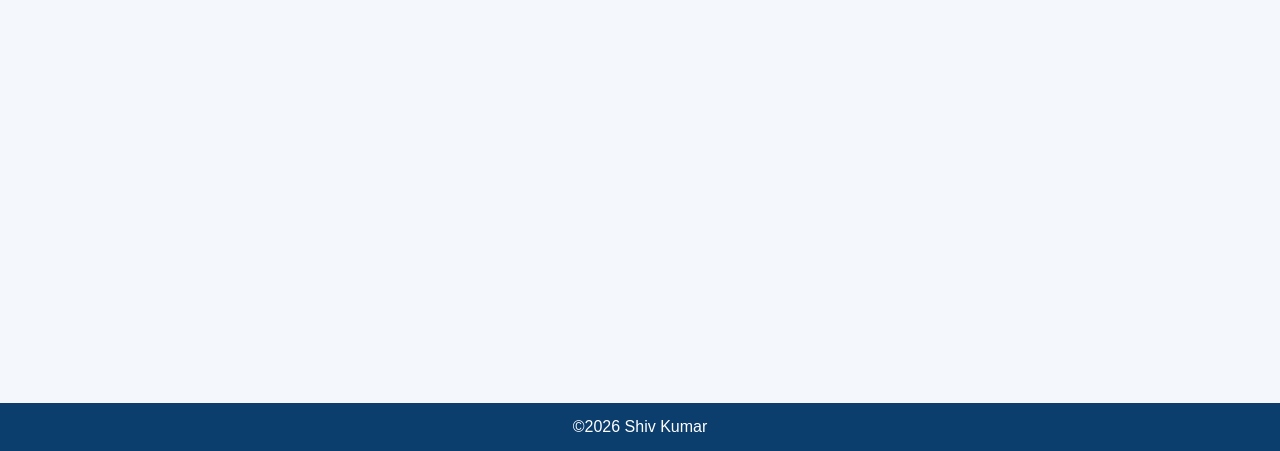
==== commit 1df704dc: "Update index.html" ====
--- a/index.html
+++ b/index.html
@@ -10,7 +10,7 @@
     <header>
       <h1>Shiv Kumar</h1>
       <div>Assistant Professor (Commerce) | Accounting & Finance<p>Department of Higher Education | Government of Haryana</p>
-      </div><nav><ul><li><a href='index.html'>Home</a></li><li><a href='about.html'>About</a></li><li><a href='research.html'>Research</a></li><li><a href='applications.html'>Applications</a></li><li><a href='notices.html'>Notices</a></li><li><a href='contact.html'>Contact</a></li></ul></nav></header>
+      </div><nav><ul><li><a href='index.html'>Home</a></li><li><a href='about.html'>About</a></li><li><a href='research.html'>Research</a></li><li><a href='applications.html'>Applications</a></li><li><a href='students.html'>Students</a></li><li><a href='contact.html'>Contact</a></li></ul></nav></header>
     <section class='hero'>
       <img src='your-image.jpg' class='profile-photo'>
       <h2>Welcome</h2>
